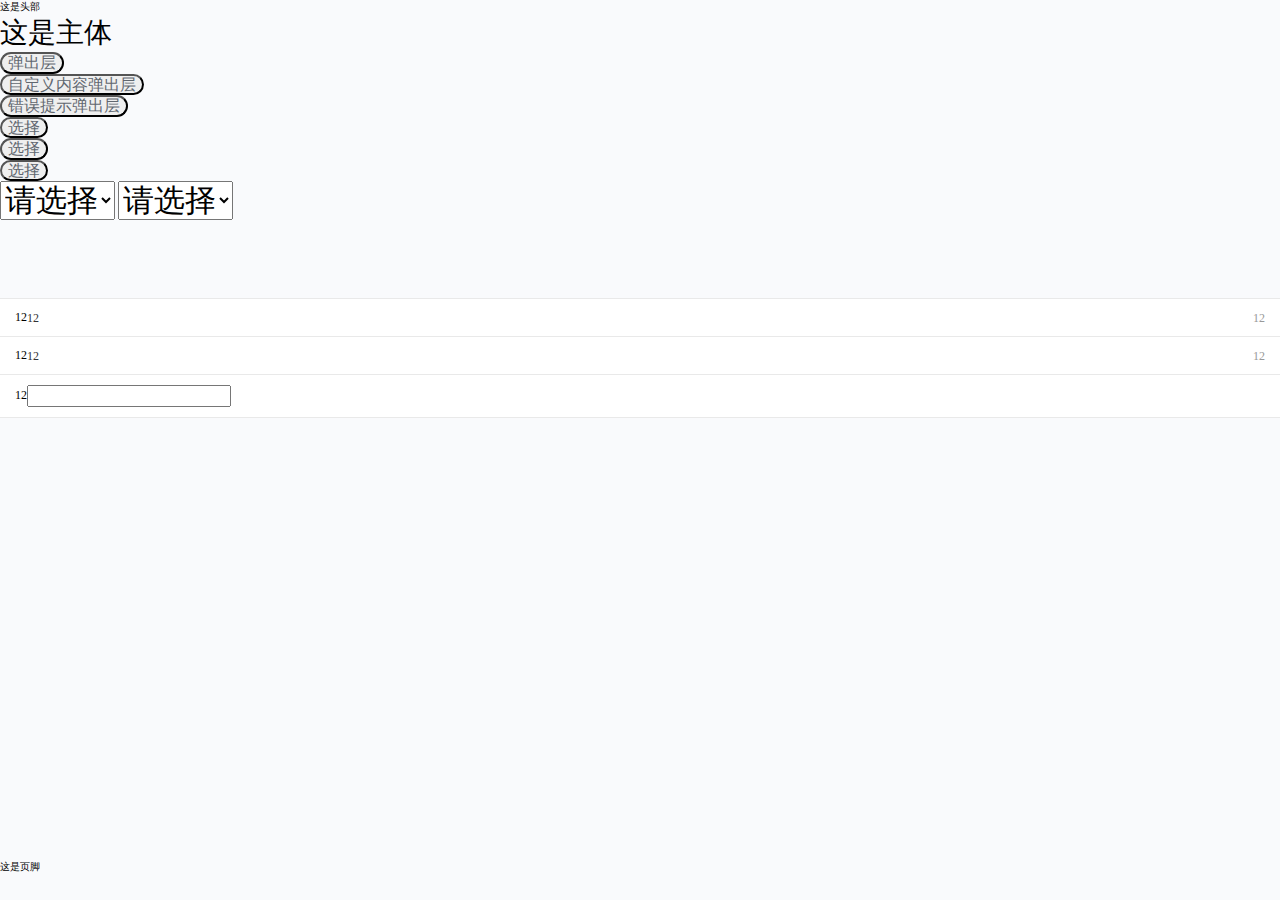
==== index.html @ d531d78f "first commit" ====
<!DOCTYPE html>
<html lang="en">

<head>
    <meta charset="UTF-8">
    <title>Title</title>
    <meta name="viewport" content="width=device-width,minimum-scale=1,maximum-scale=1,wxc-user-scalable=no,initial-scale=1"/>
    <link rel="stylesheet" href="css/style.css">
    <script type="text/javascript" src="js/jquery-1.9.1.js"></script>
    <script type="text/javascript" src="js/sherd.js"></script>
    <script type="text/javascript" src="js/downLoad.js"></script>
    <script type="text/javascript" src="js/selectTouch.js"></script>
    <script type="text/javascript" src="js/alert.js"></script>
    <script type="text/javascript" src="js/dialog.js"></script>
</head>
<body>



<div class="gxs-vh">
    <div class="gxs-header">
        这是头部
    </div>
    <div class="gxs-body scrollable">
        <div class="scrollable-box">
            <h1 class="font">这是主体</h1>
            <button type="button" class="gxs-btn dialog-btn">弹出层</button>
            <br>
            <button type="button" class="gxs-btn dialog-btn2">自定义内容弹出层</button>
            <br>
            <button type="button" class="gxs-btn alert-btn3">错误提示弹出层</button>
            <br>
            <button type="button" class="gxs-btn alert-selectTouch">选择</button>
            <br>
            <button type="button" class="gxs-btn alert-selectTouch1" data-index="modal">选择</button>
            <br>
            <button type="button" class="gxs-btn alert-selectTouch2" data-index="modal2">选择</button>
            <br>
            <select name="" class="gxs-select" data-index="modal">
                <option>请选择</option>
                <option>1</option>
                <option>2</option>
                <option>3</option>
                <option>4</option>
                <option>5</option>
                <option>6</option>
            </select>
            <select name="" class="gxs-select" data-index="modal2">
                <option>请选择</option>
                <option>8</option>
                <option>9</option>
                <option>10</option>
                <option>11</option>
                <option>12</option>
                <option>13</option>
            </select>
        </div>

        <div class="gxs-cells">
            <div class="gxs-cell">
                <div class="gxs-cell-hd">12</div>
                <div class="gxs-cell-bd gxs-cell-default">12</div>
                <div class="gxs-cell-ft">12</div>
            </div>
            <div class="gxs-cell">
                <div class="gxs-cell-hd">12</div>
                <div class="gxs-cell-bd gxs-cell-default">12</div>
                <div class="gxs-cell-ft">12</div>
            </div>
            <div class="gxs-cell">
                <div class="gxs-cell-hd">12</div>
                <div class="gxs-cell-bd gxs-cell-input">
                    <input type="text" class="gxs-input">
                </div>
            </div>
        </div>

    </div>
    <div class="gxs-footer">
        这是页脚
    </div>
</div>


<div class="gxs-dialogs">
    <div class="gxs-dialog">
        <div class="gxs-dialog-hd">
            <h4 class="gxs-dialog-title">弹窗标题</h4>
        </div>
        <div class="gxs-dialog-bd">
            <p>弹窗内容</p>
        </div>
        <div class="gxs-dialog-ft">
            <button class="gxs-dialog-btn default">取消</button>
            <button class="gxs-dialog-btn primary">确定</button>
        </div>
    </div>
    <div class="gxs-dialog-mask"></div>
</div>

<div class="gxs-alerts">
    <div class="gxs-alert">
        <p>错误提示</p>
    </div>
</div>

<div class="gxs-selectTouchs">
    <div class="gxs-selectTouch">
        <div class="gxs-selectTouch-hd">
            <button class="gxs-btn default" type="button">取消</button>
            <button class="gxs-btn primary" type="button">选择</button>
        </div>
        <div class="gxs-selectTouch-bd">
            <div class="gxs-selectTouch-border"></div>
            <div class="gxs-selectTouch-slide">
                <div class="gxs-selectTouch-box">
                    <p><span>北京</span></p>
                </div>
                <div class="gxs-selectTouch-box">
                    <p><span>青岛</span></p>
                </div>
                <div class="gxs-selectTouch-box">
                    <p><span>烟台</span></p>
                </div>
                <div class="gxs-selectTouch-box">
                    <p><span>威海</span></p>
                </div>
                <div class="gxs-selectTouch-box">
                    <p><span>潍坊</span></p>
                </div>
            </div>
        </div>
    </div>
    <div class="gxs-selectTouch-bg"></div>
</div>

<script type="text/javascript">
    $('.dialog-btn').touchClick(function (event) {
        new dialog({
            default: function () {
                console.log("取消按钮1")
            },
            primary: function () {
                console.log("确定按钮1")
            }
        })
    })
    $('.dialog-btn2').touchClick(function (event) {
        new dialog({
            append: true,
            dialogText: '提示信息2',
            dialogTitle: '提示标题2',
            default: function () {
                console.log("取消按钮2")
            },
            primary: function () {
                console.log("确定按钮2")
            }
        })
    })

    $('.alert-btn3').touchClick(function () {
        new alert({
            append: true,
            alertBtn: this,
            alertText: '提示信息2',
            default: function () {
                console.log("触发提示框")
            },
            primary: function () {
                console.log("提示框消失")
            }
        })
    });

    downLoad({});

    $('.alert-selectTouch').touchClick(function () {
        var slider = new selectTouch({
            designateSelect: function (text, val) {
                console.log(text, val)
            }
        });
    });
    $('.alert-selectTouch1').touchClick(function () {
        var slider = new selectTouch({
            append: true,
            alertBtn: this,
            designateSelect: function (text, val) {
                console.log(text, val)
            }
        });
    });
    $('.alert-selectTouch2').touchClick(function () {
        var slider2 = new selectTouch({
            append: true,
            alertBtn: this,
            designateSelect: function (text, val) {
                console.log(text, val)
            }
        });
    });

</script>
</body>

</html>
---- css/style.css ----
@charset "utf-8";
@media (min-width: 376px) and (max-width: 99999px) {
  html,
  body {
    font-size: 80.86%;
  }
}
@media (min-width: 321px) and (max-width: 375px) {
  html,
  body {
    font-size: 73.243%;
  }
}
@media (min-width: 0) and (max-width: 320px) {
  html,
  body {
    font-size: 62.5%;
  }
}
.transform-translate {
  -ms-transform: translate(-50%, -50%);
  -webkit-transform: translate(-50%, -50%);
  -o-transform: translate(-50%, -50%);
  -moz-transform: translate(-50%, -50%);
  transform: translate(-50%, -50%);
}
.display-flex {
  display: flex;
  display: -webkit-flex;
}
html {
  -webkit-text-size-adjust: none;
}
a,
body,
dd,
div,
dl,
dt,
em,
h1,
h2,
h3,
h4,
h5,
h6,
i:before,
input,
label,
li,
ol,
p,
select,
span,
textarea,
ul {
  -webkit-box-sizing: border-box;
  -moz-box-sizing: border-box;
  box-sizing: border-box;
  margin: 0;
  padding: 0;
}
body {
  min-height: 100vh;
  -ms-flex-direction: column;
  -webkit-flex-direction: column;
  flex-direction: column;
  display: flex;
  display: -webkit-flex;
  -webkit-box-sizing: border-box;
  -moz-box-sizing: border-box;
  box-sizing: border-box;
  width: 100%;
}
/*灰色背景*/
.vague-body {
  background: #F8F8F8;
}
/*白色背景*/
.bright-body {
  background: #fff !important;
}
.gxs-vh {
  position: relative;
  -webkit-box-flex: 1;
  -webkit-flex: 1;
  -ms-flex: 1;
  flex: 1;
  padding-bottom: 2rem;
  background: #f9fafc;
  -ms-flex-direction: column;
  -webkit-flex-direction: column;
  flex-direction: column;
  display: flex;
  display: -webkit-flex;
}
em,
i {
  font-style: normal;
}
a img {
  border: 0;
}
.img-responsive img {
  max-width: 100%;
  height: auto;
  display: block;
}
.img-width-max {
  width: 100%;
  height: auto;
  display: block;
}
ol,
ul {
  margin-top: 0;
  margin-bottom: 2rem;
}
ol ol,
ol ul,
ul ol,
ul ul {
  margin-bottom: 0;
}
dl {
  margin-top: 0;
  margin-bottom: 2rem;
}
dd,
dt {
  line-height: 1.5em;
}
dd {
  margin-left: 0;
}
li {
  list-style: none;
}
/*字体 Star*/
a {
  color: #61676F;
  text-decoration: none;
}
a:focus,
a:hover {
  color: #61676F;
  text-decoration: none;
}
b,
strong {
  font-weight: bold;
}
.h1,
.h2,
.h3,
.h4,
.h5,
.h6,
h1,
h2,
h3,
h4,
h5,
h6 {
  font-weight: 400;
}
.h1,
h1 {
  font-size: 2.2rem;
}
.h2,
h2 {
  font-size: 1.8rem;
}
.h3,
h3 {
  font-size: 1.6rem;
}
.h4,
h4 {
  font-size: 1.4rem;
}
.h5,
h5 {
  font-size: 1.2rem;
}
.h6,
h6 {
  font-size: 1.2rem;
}
/*字体 End*/
.fl {
  float: left;
}
.fr {
  float: right;
}
.clear {
  overflow: hidden;
  clear: both;
}
.hide {
  display: none !important;
}
.show {
  display: block !important;
}
.gxs-text-center {
  text-align: center !important;
}
.gxs-text-left {
  text-align: left !important;
}
.gxs-text-right {
  text-align: right;
}
/* form gxs-btn input Star*/
button {
  overflow: visible;
}
button,
select {
  text-transform: none;
}
button[disabled],
html input[disabled] {
  cursor: default;
}
.gxs-btn[disabled] {
  background: #f2f3f4 !important;
  color: #C9CDD1 !important;
  border-color: #f2f3f4 !important;
}
.gxs-btn.hot {
  background: #ebebf3 !important;
  color: #949AA2 !important;
  border-color: #ebebf3 !important;
}
input {
  line-height: normal;
}
button,
input {
  outline: none;
}
option {
  color: #61676F;
}
.gxs-btn-block {
  display: block;
  width: 100%;
}
.gxs-btn {
  position: relative;
  -webkit-box-sizing: border-box;
  -moz-box-sizing: border-box;
  box-sizing: border-box;
  font-size: 1.2rem;
  text-align: center;
  text-decoration: none;
  color: #61676F;
  line-height: 1.2rem;
  -webkit-border-radius: 1.2rem;
  -moz-border-radius: 1.2rem;
  border-radius: 1.2rem;
  overflow: hidden;
}
.gxs-btn.gxs-btn-inline {
  display: inline-block;
}
.gxs-btn.gxs-btn-block {
  display: block;
  width: 100%;
}
.gxs-btn strong {
  color: #fff;
  font-size: 1.2em;
}
/*（默认样式）Default*/
.gxs-btn-default {
  background: #F2F3F4;
  border: 1px solid #F2F3F4;
  color: #61676F;
}
/*（首选项）Primary*/
.gxs-btn-primary {
  color: #373844;
  background: #373844;
}
/*（成功）Success*/
.gxs-btn-success {
  color: #fff;
  background: #00B642;
  border: 1px solid #00B642;
}
.gxs-btn-success:focus {
  color: #fff;
}
.gxs-btn-success[disabled] {
  background: #6AE496;
  border: 1px solid #6AE496;
}
/*（一般信息）Info*/
.gxs-btn-info {
  color: #5D5D66;
  background: #5D5D66;
  border: 1px solid #5D5D66;
}
.gxs-btn-info-style {
  color: #5D5D66;
  background: #fff;
  border: 1px solid #5D5D66;
}
/*（警告）Warning*/
.gxs-btn-warning {
  color: #fff;
  background: #E9001D;
  border: 1px solid #E9001D;
}
/*（危险）Danger*/
.gxs-btn-danger {
  color: #fff;
  background: #e9001d;
  border: 1px solid #e9001d;
}
/*（提示）hint*/
.gxs-btn-hint {
  color: #fff;
  background: #FE7A5C;
  border: 1px solid #FE7A5C;
}
.gxs-btn-hint-style {
  color: #FE7A5C;
  background: #fff;
  border: 1px solid #FE7A5C;
}
.gxs-btn.disabled,
.gxs-btn[disabled],
fieldset[disabled] .gxs-btn {
  cursor: not-allowed;
  pointer-events: none;
  box-shadow: 0 0 0 0 #000;
  -moz-box-shadow: 0 0 0 0 #000;
  -webkit-box-shadow: 0 0 0 0 #000;
}
.placeholderColor {
  color: #ccc;
}
input {
  font-size: 1.2rem;
  color: #ccc;
}
input:-moz-placeholder,
input:-ms-input-placeholder,
input::-moz-placeholder,
input::-webkit-input-placeholder {
  /* Internet Explorer 10+ */
  color: #ccc;
}
.gxs-form-group {
  margin-bottom: 2rem;
  position: relative;
}
.gxs-form-group .gxs-form-control {
  display: block;
  width: 100%;
  height: 1.8rem;
  line-height: 1.5em;
  color: #61676F;
  background-color: #fff;
  padding: 3rem 1.2rem;
  border: 1px solid #ccc;
  -webkit-border-radius: 0.5rem;
  -moz-border-radius: 0.5rem;
  border-radius: 0.5rem;
}
.gxs-form-group textarea.gxs-form-control {
  height: auto;
}
.gxs-form-group .control-label {
  display: inline-block;
}
.gxs-check {
  display: none;
}
.gxs-check + .gxs-icon {
  background-color: inherit;
  border: 1px solid #C1CACA;
  -webkit-border-radius: 50%;
  -moz-border-radius: 50%;
  border-radius: 50%;
  width: 1.5rem;
  height: 1.5rem;
  display: inline-block;
  position: relative;
  overflow: hidden;
}
.gxs-check:checked + .gxs-icon {
  background-color: #61676F;
  border: 1px solid #00B642;
  color: #00B642;
}
.gxs-check:checked + .gxs-icon:after {
  content: '';
  position: absolute;
  top: 0;
  left: 0;
  bottom: 0;
  right: 0;
  text-align: center;
  background: #00B642;
  background-size: 100% 100%;
}
.gxs-select {
  font-size: 2.4rem;
}
label {
  display: inline-block;
  max-width: 100%;
}
textarea {
  overflow: auto;
}
/* form gxs-btn input End*/
/*（默认样式）Default*/
.gxs-text-default {
  color: #61676F !important;
}
/*（首选项）Primary*/
.gxs-text-primary {
  color: #373844 !important;
}
/*（成功）Success*/
.gxs-text-success {
  color: #00B642 !important;
}
/*（一般信息）Info*/
.gxs-text-info {
  color: #5D5D66 !important;
}
/*（提示详情）hintInfo */
.gxs-text-hintInfo {
  color: #1C5699 !important;
}
/*（危险）Danger*/
.gxs-text-danger {
  color: #e9001d;
}
/*（提示）hint*/
.gxs-text-hint {
  color: #FE7A5C !important;
}
/*（提示）hint*/
.gxs-text-title {
  color: #323242 !important;
  font-size: 28px;
}
.gxs-body {
  -webkit-box-flex: 1;
  -webkit-flex: 1;
  -ms-flex: 1;
  flex: 1;
  -webkit-overflow-scrolling: touch;
  overflow: scroll;
}
.gxs-dialogs {
  position: fixed;
  top: 0;
  left: 0;
  right: 0;
  bottom: 0;
  z-index: 99;
  display: none;
}
.gxs-dialogs.dialog-show {
  -webkit-transition: 1s all;
  -moz-transition: 1s all;
  -o-transition: 1s all;
  transition: 1s all;
  opacity: 1;
  z-index: 999;
}
.gxs-dialogs .gxs-dialog {
  display: flex;
  display: -webkit-flex;
  -ms-flex-direction: column;
  -webkit-flex-direction: column;
  flex-direction: column;
  position: absolute;
  top: 50%;
  left: 50%;
  z-index: 10;
  -ms-transform: translate(-50%, -50%);
  -webkit-transform: translate(-50%, -50%);
  -o-transform: translate(-50%, -50%);
  -moz-transform: translate(-50%, -50%);
  transform: translate(-50%, -50%);
  width: 20rem;
  height: auto;
  background: #fff;
}
.gxs-dialogs .gxs-dialog .gxs-dialog-hd {
  padding: 1rem;
  border-bottom: 1px solid #ccc;
}
.gxs-dialogs .gxs-dialog .gxs-dialog-hd .gxs-dialog-title {
  font-size: 1.8rem;
  line-height: 1em;
  color: #ccc;
  text-align: center;
}
.gxs-dialogs .gxs-dialog .gxs-dialog-bd {
  padding: 1rem;
  text-align: center;
}
.gxs-dialogs .gxs-dialog .gxs-dialog-bd p {
  font-size: 1.2rem;
  text-align: center;
}
.gxs-dialogs .gxs-dialog .gxs-dialog-ft {
  border-top: 1px solid #ccc;
  display: flex;
  display: -webkit-flex;
  -ms-flex-direction: row;
  -webkit-flex-direction: row;
  flex-direction: row;
}
.gxs-dialogs .gxs-dialog .gxs-dialog-ft .gxs-dialog-btn {
  border: 0;
  -webkit-box-flex: 1;
  -webkit-flex: 1;
  -ms-flex: 1;
  flex: 1;
  height: 2.5rem;
  font-size: 1.8rem;
}
.gxs-dialogs .gxs-dialog .gxs-dialog-ft .gxs-dialog-btn:nth-child(2) {
  border-left: 1px solid #ccc;
}
.gxs-dialogs .gxs-dialog .gxs-dialog-ft .default {
  background: 1.2rem;
}
.gxs-dialogs .gxs-dialog .gxs-dialog-ft .primary {
  background: 1.2rem;
}
.gxs-dialogs .gxs-dialog-mask {
  position: absolute;
  top: 0;
  left: 0;
  right: 0;
  bottom: 0;
  background: #000;
  opacity: 0.5;
  z-index: 9;
}
.gxs-alerts {
  display: none;
  position: fixed;
  bottom: 8rem;
  left: 0;
  right: 0;
  text-align: center;
  z-index: 99;
  -webkit-transition: 1s all;
  -moz-transition: 1s all;
  -o-transition: 1s all;
  transition: 1s all;
}
.gxs-alerts.gxs-alert-show {
  opacity: 1;
  z-index: 999;
}
.gxs-alerts .gxs-alert {
  display: inline-block;
  width: auto;
  height: auto;
  background: #fff;
  border: 1px solid #ccc;
  padding: 1rem;
  color: #000;
  text-align: center;
  -webkit-border-radius: 5px;
  -moz-border-radius: 5px;
  border-radius: 5px;
}
.scrollable {
  -webkit-overflow-scrolling: touch;
  overflow-y: scroll;
}
.scrollable .scrollable-box {
  overflow: visible !important;
  padding-bottom: 5rem;
  position: relative;
}
.scrollable .scrollable-box:after {
  bottom: 5rem;
}
.scrollable .scrollable-loading {
  opacity: 0;
  padding: 2rem 0 0;
  position: absolute;
  top: -5rem;
  bottom: auto;
  text-align: center;
  left: 0;
  right: 0;
  z-index: 99;
  display: flex;
  display: -webkit-flex;
  -webkit-justify-content: center;
  justify-content: center;
  -webkit-align-items: center;
  align-items: center;
}
.scrollable .scrollable-loading.loading {
  bottom: .5rem;
  top: auto;
  padding: 0 0 2rem;
}
.scrollable .scrollable-loading .loader {
  -ms-transform: scale(0.3);
  -webkit-transform: scale(0.3);
  -o-transform: scale(0.3);
  -moz-transform: scale(0.3);
  transform: scale(0.3);
  width: 2rem;
  height: 2rem;
  margin-right: 2rem;
}
.scrollable .scrollable-loading .loader-info {
  font-size: 2.8rem;
  color: #61676F;
}
.scrollable .line-spin-fade-loader {
  -ms-transform: translate(50%, 50%);
  -webkit-transform: translate(50%, 50%);
  -o-transform: translate(50%, 50%);
  -moz-transform: translate(50%, 50%);
  transform: translate(50%, 50%);
  position: relative;
}
.scrollable .line-spin-fade-loader > div:nth-child(1) {
  top: 2rem;
  left: 0;
  -webkit-animation: line-spin-fade-loader 1.2s 0.12s infinite ease-in-out;
  animation: line-spin-fade-loader 1.2s 0.12s infinite ease-in-out;
}
.scrollable .line-spin-fade-loader > div:nth-child(2) {
  top: 1.363636rem;
  left: 1.363636rem;
  -webkit-transform: rotate(-45deg);
  -ms-transform: rotate(-45deg);
  transform: rotate(-45deg);
  -webkit-animation: line-spin-fade-loader 1.2s 0.24s infinite ease-in-out;
  animation: line-spin-fade-loader 1.2s 0.24s infinite ease-in-out;
}
.scrollable .line-spin-fade-loader > div:nth-child(3) {
  top: 0;
  left: 2rem;
  -webkit-transform: rotate(90deg);
  -ms-transform: rotate(90deg);
  transform: rotate(90deg);
  -webkit-animation: line-spin-fade-loader 1.2s 0.36s infinite ease-in-out;
  animation: line-spin-fade-loader 1.2s 0.36s infinite ease-in-out;
}
.scrollable .line-spin-fade-loader > div:nth-child(4) {
  top: -1.363636rem;
  left: 1.363636rem;
  -webkit-transform: rotate(45deg);
  -ms-transform: rotate(45deg);
  transform: rotate(45deg);
  -webkit-animation: line-spin-fade-loader 1.2s 0.48s infinite ease-in-out;
  animation: line-spin-fade-loader 1.2s 0.48s infinite ease-in-out;
}
.scrollable .line-spin-fade-loader > div:nth-child(5) {
  top: -2rem;
  left: 0;
  -webkit-animation: line-spin-fade-loader 1.2s 0.6s infinite ease-in-out;
  animation: line-spin-fade-loader 1.2s 0.6s infinite ease-in-out;
}
.scrollable .line-spin-fade-loader > div:nth-child(6) {
  top: -1.363636rem;
  left: -1.363636rem;
  -webkit-transform: rotate(-45deg);
  -ms-transform: rotate(-45deg);
  transform: rotate(-45deg);
  -webkit-animation: line-spin-fade-loader 1.2s 0.72s infinite ease-in-out;
  animation: line-spin-fade-loader 1.2s 0.72s infinite ease-in-out;
}
.scrollable .line-spin-fade-loader > div:nth-child(7) {
  top: 0;
  left: -2rem;
  -webkit-transform: rotate(90deg);
  -ms-transform: rotate(90deg);
  transform: rotate(90deg);
  -webkit-animation: line-spin-fade-loader 1.2s 0.84s infinite ease-in-out;
  animation: line-spin-fade-loader 1.2s 0.84s infinite ease-in-out;
}
.scrollable .line-spin-fade-loader > div:nth-child(8) {
  top: 1.363636rem;
  left: -1.363636rem;
  -webkit-transform: rotate(45deg);
  -ms-transform: rotate(45deg);
  transform: rotate(45deg);
  -webkit-animation: line-spin-fade-loader 1.2s 0.96s infinite ease-in-out;
  animation: line-spin-fade-loader 1.2s 0.96s infinite ease-in-out;
}
.scrollable .line-spin-fade-loader > div {
  background-color: #25262C;
  border-radius: .2rem;
  margin: .2rem;
  -webkit-animation-fill-mode: both;
  animation-fill-mode: both;
  position: absolute;
  width: .5rem;
  height: 1.5rem;
}
.gxs-selectTouchs {
  display: none;
  position: fixed;
  text-align: center;
  overflow: hidden;
  bottom: 0;
  top: 0;
  left: 0;
  right: 0;
  margin: 0;
  width: 100%;
  -webkit-transform: translate(0%, 0%);
  transform: translate(0%, 0%);
  -webkit-border-radius: 0;
  -moz-border-radius: 0;
  border-radius: 0;
}
.gxs-selectTouchs .gxs-selectTouch-bg {
  position: absolute;
  top: 0;
  left: 0;
  right: 0;
  bottom: 0;
  background: #000;
  opacity: .5;
  z-index: 1;
}
.gxs-selectTouchs .gxs-selectTouch {
  position: absolute;
  left: 0;
  right: 0;
  bottom: 0;
  z-index: 2;
  background: #fff;
}
.gxs-selectTouchs .gxs-selectTouch-hd {
  width: 100%;
  position: relative;
  display: flex;
  display: -webkit-flex;
  -webkit-justify-content: space-between;
  justify-content: space-between;
  -webkit-align-items: center;
  align-items: center;
  padding: 0 1.5rem;
  height: 4.4rem;
}
.gxs-selectTouchs .gxs-selectTouch-hd .gxs-selectTouch-hd-title {
  font-size: 1.6rem;
  color: #323242;
  font-weight: normal;
}
.gxs-selectTouchs .gxs-selectTouch-hd .primary {
  text-align: right;
  background: none;
  color: #61676F;
}
.gxs-selectTouchs .gxs-selectTouch-hd .gxs-btn {
  padding: 0;
  text-align: left;
  line-height: 1.5em;
}
.gxs-selectTouchs .gxs-selectTouch-bd {
  position: relative;
  padding: 0 1.5rem;
  font-size: 1.2rem;
  color: #5D5D66;
  word-wrap: break-word;
  word-break: break-all;
  text-align: center;
  height: 25rem;
  overflow: hidden;
}
.gxs-selectTouchs .gxs-selectTouch-slide {
  padding-top: 9.8rem;
  position: absolute;
  left: 0;
  right: 0;
}
.gxs-selectTouchs .gxs-selectTouch-box {
  height: 49px;
  line-height: 49px;
}
.gxs-selectTouchs .gxs-selectTouch-box.cur1 p {
  color: #d8d8e1;
  font-size: 1.2rem;
}
.gxs-selectTouchs .gxs-selectTouch-box.cur2 p {
  color: #8f8f98;
  font-size: 1.3rem;
}
.gxs-selectTouchs .gxs-selectTouch-box.cur3 p {
  color: #25262C;
  font-size: 1.4rem;
}
.gxs-selectTouchs .gxs-selectTouch-border {
  height: 50px;
  position: absolute;
  top: 98px;
  width: 100%;
}
.gxs-selectTouchs .gxs-selectTouch-border:before {
  content: " ";
  position: absolute;
  left: 0;
  top: 0;
  width: 100%;
  height: .1rem;
  border-top: 1px solid #979797;
  color: #D8D8E1;
  -webkit-transform-origin: 0 100%;
  transform-origin: 0 100%;
  -webkit-transform: scaleY(0.5);
  transform: scaleY(0.5);
}
.gxs-selectTouchs .gxs-selectTouch-border:after {
  content: " ";
  position: absolute;
  left: 0;
  bottom: 0;
  width: 100%;
  height: .1rem;
  border-bottom: .1rem solid #979797;
  color: #D8D8E1;
  -webkit-transform-origin: 0 100%;
  transform-origin: 0 100%;
  -webkit-transform: scaleY(0.5);
  transform: scaleY(0.5);
}
.gxs-selectTouchs .gxs-selectTouch-hd {
  width: 100%;
  display: flex;
  display: -webkit-flex;
  -webkit-justify-content: space-between;
  justify-content: space-between;
  -webkit-align-items: center;
  align-items: center;
  padding: 0 1.5rem;
}
.gxs-selectTouchs .gxs-selectTouch-hd .gxs-btn {
  font-size: 1.2rem;
  width: auto;
  height: 3.2rem;
  text-align: center;
  vertical-align: middle;
  touch-action: manipulation;
  border: 0;
  border-radius: 1rem;
  padding: 0 1.5rem;
}
.gxs-selectTouchs .gxs-selectTouch-hd .primary {
  color: #fff;
  background: #00B642;
}
.gxs-selectTouchs .gxs-selectTouch-hd .default {
  background: none;
}
.gxs-cells-title {
  padding: 12px 12px 0;
  font-size: 12px;
  color: #999999;
  line-height: 1em;
  text-align: left;
  margin-top: 10px;
  margin-bottom: 8px;
}
.gxs-cells-title + .gxs-cells {
  margin-top: 0;
}
.gxs-cells-init {
  padding: .5rem 1.5rem;
  font-size: 1.2rem;
  color: #999999;
  line-height: 1.2rem;
}
.gxs-cells {
  margin-top: 1rem;
  margin-bottom: 0;
  border-top: 1px solid #e9e9e9;
  border-bottom: 1px solid #e9e9e9;
}
.gxs-cells a {
  color: inherit;
}
.gxs-cells.gxs-cells-switch .gxs-cell {
  padding-top: 4px;
  padding-bottom: 4px;
}
.gxs-cells.gxs-cells-switch .gxs-cell .gxs-cell-ft {
  font-size: 0;
}
.gxs-cells.gxs-cells-arrow .gxs-cell .gxs-cell-ft {
  position: relative;
  padding-right: 15px;
}
.gxs-cells.gxs-cells-arrow .gxs-cell .gxs-cell-ft:after {
  content: " ";
  display: inline-block;
  height: 6px;
  width: 6px;
  border-width: 2px 2px 0 0;
  border-color: #C8C8CD;
  border-style: solid;
  -webkit-transform: matrix(0.71, 0.71, -0.71, 0.71, 0, 0);
  transform: matrix(0.71, 0.71, -0.71, 0.71, 0, 0);
  position: relative;
  top: -2px;
  position: absolute;
  top: 50%;
  margin-top: -4px;
  right: 2px;
}
.gxs-cells.gxs-cells-input.gxs-cells-icon .gxs-cell .gxs-cell-hd {
  width: 20px;
  color: #333333;
}
.gxs-cells.gxs-cells-input.gxs-cells-icon .gxs-cell .gxs-cell-hd .gxs-icon {
  display: block;
  width: 20px;
  height: 20px;
}
.gxs-cells.gxs-cells-input .gxs-cell .gxs-cell-hd {
  width: 4em;
  color: #333333;
}
.gxs-cells.gxs-cells-input .gxs-cell-default {
  position: relative;
  display: flex;
  display: -webkit-flex;
  align-items: center;
}
.gxs-cells.gxs-cells-input .gxs-input {
  border: 0;
  background: none;
  -webkit-box-flex: 1;
  -webkit-flex: 1;
  -ms-flex: 1;
  flex: 1;
  text-align: left;
  color: #333333;
}
.gxs-cells.gxs-cells-input .gxs-icon-close {
  margin-left: 1rem;
  display: none;
  width: 1.6rem;
  height: 1.6rem;
  background: url(../images/icon-close.png) no-repeat center center;
  background-size: 100% 100%;
}
.gxs-cells.gxs-cells-icon .gxs-cell .gxs-cell-hd {
  width: 20px;
  height: 20px;
}
.gxs-cells.gxs-cells-icon .gxs-cell .gxs-cell-bd {
  padding-left: 1.2rem;
}
.gxs-cells.gxs-cells-icon .gxs-cell:after {
  left: 15px;
}
.gxs-cell {
  cursor: pointer;
  position: relative;
  background: #fff;
  height: auto;
  padding: 10px 15px;
  -webkit-align-items: center;
  align-items: center;
  display: flex;
  display: -webkit-flex;
}
.gxs-cell:active {
  background-color: #ECECEC;
}
.gxs-cell.gxs-cell-arrow .gxs-cell-ft {
  position: relative;
  padding-right: 1.5rem;
}
.gxs-cell.gxs-cell-arrow .gxs-cell-ft:after {
  content: " ";
  display: inline-block;
  height: 6px;
  width: 6px;
  border-width: 2px 2px 0 0;
  border-color: #C8C8CD;
  border-style: solid;
  -webkit-transform: matrix(0.71, 0.71, -0.71, 0.71, 0, 0);
  transform: matrix(0.71, 0.71, -0.71, 0.71, 0, 0);
  position: relative;
  top: -2px;
  position: absolute;
  top: 50%;
  margin-top: -4px;
  right: 2px;
}
.gxs-cell:last-child:after {
  border-bottom: 0;
}
.gxs-cell:after {
  content: '';
  border-bottom: 1px solid #e9e9e9;
  position: absolute;
  bottom: 0;
  left: 0;
  right: 0;
  height: 1px;
}
.gxs-cell .gxs-cell-hd {
  padding: 0;
  font-size: 12px;
  color: none;
  text-align: left;
}
.gxs-cell .gxs-cell-hd .gxs-icon img {
  width: 100%;
}
.gxs-cell .gxs-cell-bd {
  padding: 0;
  font-size: 12px;
  color: #333333;
  line-height: 1.5em;
  text-align: left;
}
.gxs-cell .gxs-cell-ft {
  text-align: left;
  padding: 0;
  font-size: 12px;
  color: #999999;
  line-height: 1.5em;
}
.gxs-cell .gxs-cell-ft .gxs-icon {
  width: 20px;
  height: 20px;
}
.gxs-cell .gxs-cell-ft .gxs-icon img {
  width: 100%;
}
.gxs-cell.gxs-cell-yzm {
  padding: 0 0 0 15px;
}
.gxs-cell.gxs-cell-yzm .gxs-icon-close {
  margin-right: 1.5rem;
}
.gxs-cell.gxs-cell-yzm .gxs-cell-yzmBtn {
  font-size: 0;
  border: 0;
  background: none;
  text-align: center;
  padding-left: 0;
  padding-right: 0;
}
.gxs-cell.gxs-cell-yzm .gxs-cell-yzmBtn img {
  height: 40px;
}
.gxs-cell-max:after {
  left: 4.2rem !important;
}
.gxs-cell-star {
  align-items: flex-start !important;
}
.gxs-cell-star .gxs-icon {
  margin-top: .3rem !important;
}
.gxs-cell-default {
  -webkit-box-flex: 1;
  -webkit-flex: 1;
  -ms-flex: 1;
  flex: 1;
}
.gxs-cells-btn {
  margin-top: 1.5rem;
  padding: 0 1.5rem;
}
.gxs-switch {
  appearance: none;
  -webkit-appearance: none;
  -webkit-tap-highlight-color: rgba(0, 0, 0, 0);
  position: relative;
  width: 52px;
  height: 32px;
  border: 1px solid #DFDFDF;
  outline: 0;
  border-radius: 16px;
  box-sizing: border-box;
  background-color: #DFDFDF;
  transition: background-color 0.1s, border 0.1s;
}
.gxs-switch:before {
  content: " ";
  position: absolute;
  top: 0;
  left: 0;
  width: 50px;
  height: 30px;
  border-radius: 15px;
  background-color: #FDFDFD;
  transition: transform 0.35s cubic-bezier(0.45, 1, 0.4, 1);
}
.gxs-switch:after {
  content: " ";
  position: absolute;
  top: 0;
  left: 0;
  width: 30px;
  height: 30px;
  border-radius: 15px;
  background-color: #FFFFFF;
  box-shadow: 0 1px 3px rgba(0, 0, 0, 0.4);
  transition: transform 0.35s cubic-bezier(0.4, 0.4, 0.25, 1.35);
}
.gxs-switch:checked {
  border-color: #04BE02;
  background-color: #04BE02;
}
.gxs-switch:checked:before {
  transform: scale(0);
}
.gxs-switch:checked:after {
  transform: translateX(20px);
}
.gxs-agreement {
  padding: 4rem 3rem 3rem;
  font-size: 2.4rem;
  color: #999999;
}
.gxs-agreement .gxs-agreement-content {
  display: flex;
  display: -webkit-flex;
  -webkit-justify-content: center;
  justify-content: center;
  -webkit-align-items: center;
  align-items: center;
}
.gxs-agreement .gxs-check-warp {
  margin-right: 2rem;
}
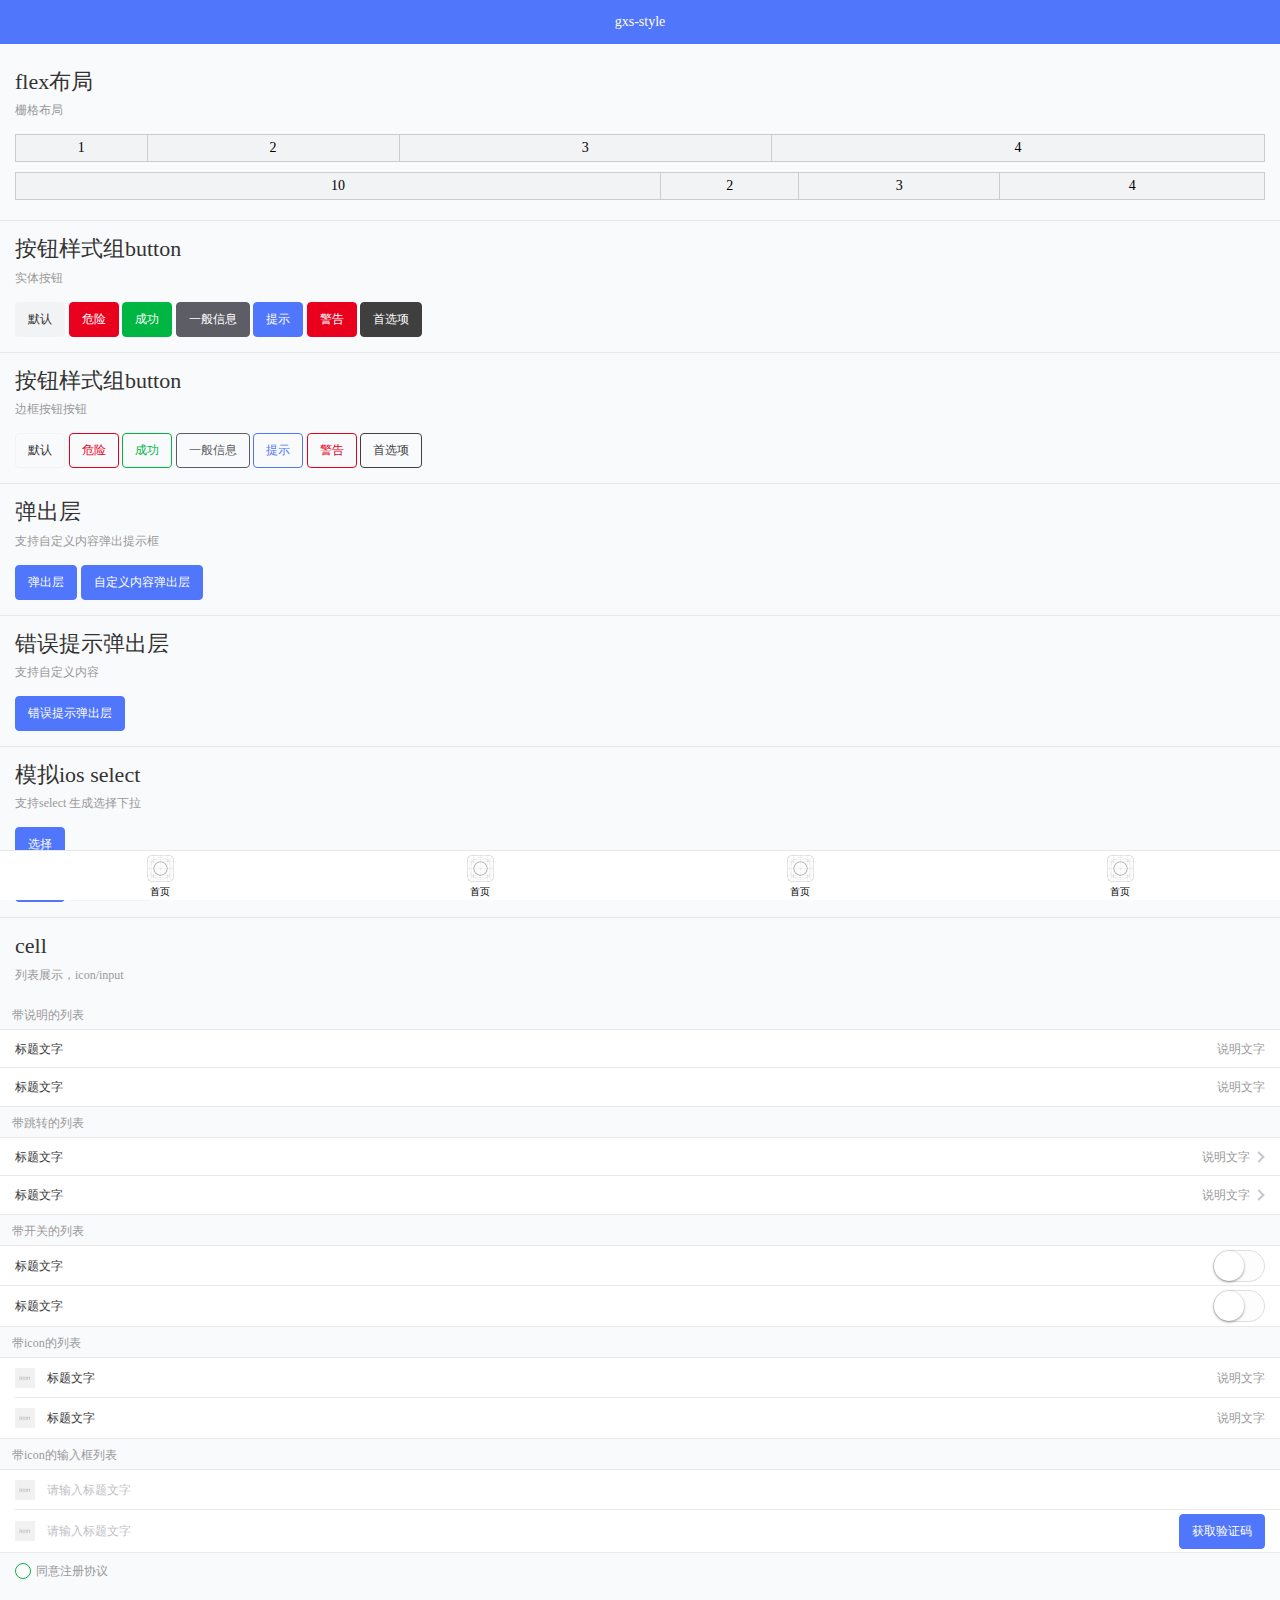
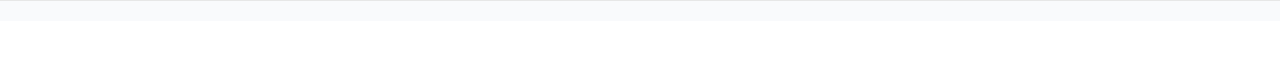
==== commit b091f9a4: "增加详情页" ====
--- a/index.html
+++ b/index.html
@@ -4,7 +4,8 @@
 <head>
     <meta charset="UTF-8">
     <title>Title</title>
-    <meta name="viewport" content="width=device-width,minimum-scale=1,maximum-scale=1,wxc-user-scalable=no,initial-scale=1"/>
+    <meta name="viewport"
+          content="width=device-width,minimum-scale=1,maximum-scale=1,wxc-user-scalable=no,initial-scale=1"/>
     <link rel="stylesheet" href="css/style.css">
     <script type="text/javascript" src="js/jquery-1.9.1.js"></script>
     <script type="text/javascript" src="js/sherd.js"></script>
@@ -16,68 +17,215 @@
 <body>
 
 
-
 <div class="gxs-vh">
-    <div class="gxs-header">
-        这是头部
-    </div>
-    <div class="gxs-body scrollable">
-        <div class="scrollable-box">
-            <h1 class="font">这是主体</h1>
-            <button type="button" class="gxs-btn dialog-btn">弹出层</button>
-            <br>
-            <button type="button" class="gxs-btn dialog-btn2">自定义内容弹出层</button>
-            <br>
-            <button type="button" class="gxs-btn alert-btn3">错误提示弹出层</button>
-            <br>
-            <button type="button" class="gxs-btn alert-selectTouch">选择</button>
-            <br>
-            <button type="button" class="gxs-btn alert-selectTouch1" data-index="modal">选择</button>
-            <br>
-            <button type="button" class="gxs-btn alert-selectTouch2" data-index="modal2">选择</button>
-            <br>
-            <select name="" class="gxs-select" data-index="modal">
-                <option>请选择</option>
-                <option>1</option>
-                <option>2</option>
-                <option>3</option>
-                <option>4</option>
-                <option>5</option>
-                <option>6</option>
-            </select>
-            <select name="" class="gxs-select" data-index="modal2">
-                <option>请选择</option>
-                <option>8</option>
-                <option>9</option>
-                <option>10</option>
-                <option>11</option>
-                <option>12</option>
-                <option>13</option>
-            </select>
-        </div>
-
-        <div class="gxs-cells">
-            <div class="gxs-cell">
-                <div class="gxs-cell-hd">12</div>
-                <div class="gxs-cell-bd gxs-cell-default">12</div>
-                <div class="gxs-cell-ft">12</div>
-            </div>
-            <div class="gxs-cell">
-                <div class="gxs-cell-hd">12</div>
-                <div class="gxs-cell-bd gxs-cell-default">12</div>
-                <div class="gxs-cell-ft">12</div>
-            </div>
-            <div class="gxs-cell">
-                <div class="gxs-cell-hd">12</div>
-                <div class="gxs-cell-bd gxs-cell-input">
-                    <input type="text" class="gxs-input">
-                </div>
-            </div>
-        </div>
-
-    </div>
-    <div class="gxs-footer">
-        这是页脚
+    <div class="header">
+        <div class="header-icon"></div>
+        <div class="header-title">gxs-style</div>
+        <div class="header-icon"></div>
+    </div>
+    <div class="content">
+        <div class="article">
+            <div class="article-title">
+                <h3>flex布局</h3>
+                <p>栅格布局</p>
+            </div>
+            <div class="article-content">
+                <div class="flex flex-show">
+                    <div class="flex-1">1</div>
+                    <div class="flex-2">2</div>
+                    <div class="flex-3">3</div>
+                    <div class="flex-4">4</div>
+                </div>
+                <div class="flex flex-show">
+                    <div class="flex-10">10</div>
+                    <div class="flex-2">2</div>
+                    <div class="flex-3">3</div>
+                    <div class="flex-4">4</div>
+                </div>
+            </div>
+        </div>
+        <div class="article">
+            <div class="article-title">
+                <h3>按钮样式组button</h3>
+                <p>实体按钮</p>
+            </div>
+            <div class="article-content">
+                <button type="button" class="gxs-btn gxs-btn-default">默认</button>
+                <button type="button" class="gxs-btn gxs-btn-danger">危险</button>
+                <button type="button" class="gxs-btn gxs-btn-success">成功</button>
+                <button type="button" class="gxs-btn gxs-btn-info">一般信息</button>
+                <button type="button" class="gxs-btn gxs-btn-hint">提示</button>
+                <button type="button" class="gxs-btn gxs-btn-warning">警告</button>
+                <button type="button" class="gxs-btn gxs-btn-primary">首选项</button>
+            </div>
+        </div>
+        <div class="article">
+            <div class="article-title">
+                <h3>按钮样式组button</h3>
+                <p>边框按钮按钮</p>
+            </div>
+            <div class="article-content">
+                <button type="button" class="gxs-btn gxs-btn-default-style">默认</button>
+                <button type="button" class="gxs-btn gxs-btn-danger-style">危险</button>
+                <button type="button" class="gxs-btn gxs-btn-success-style">成功</button>
+                <button type="button" class="gxs-btn gxs-btn-info-style">一般信息</button>
+                <button type="button" class="gxs-btn gxs-btn-hint-style">提示</button>
+                <button type="button" class="gxs-btn gxs-btn-warning-style">警告</button>
+                <button type="button" class="gxs-btn gxs-btn-primary-style">首选项</button>
+            </div>
+        </div>
+        <div class="article">
+            <div class="article-title">
+                <h3>弹出层</h3>
+                <p>支持自定义内容弹出提示框</p>
+            </div>
+            <div class="article-content">
+                <button type="button" class="gxs-btn gxs-btn-hint dialog-btn">弹出层</button>
+                <button type="button" class="gxs-btn gxs-btn-hint dialog-btn2">自定义内容弹出层</button>
+            </div>
+        </div>
+        <div class="article">
+            <div class="article-title">
+                <h3>错误提示弹出层</h3>
+                <p>支持自定义内容</p>
+            </div>
+            <div class="article-content">
+                <button type="button" class="gxs-btn gxs-btn-hint alert-btn3">错误提示弹出层</button>
+            </div>
+        </div>
+
+        <div class="article">
+            <div class="article-title">
+                <h3>模拟ios select</h3>
+                <p>支持select 生成选择下拉</p>
+            </div>
+            <div class="article-content">
+                <button type="button" class="gxs-btn gxs-btn-hint alert-selectTouch">选择</button>
+                <br>
+                <button type="button" class="gxs-btn gxs-btn-hint alert-selectTouch1" data-index="modal">选择</button>
+                <select name="" class="gxs-btn gxs-btn-default gxs-select" data-index="modal">
+                    <option>请选择</option>
+                    <option>1</option>
+                    <option>2</option>
+                    <option>3</option>
+                    <option>4</option>
+                    <option>5</option>
+                    <option>6</option>
+                </select>
+            </div>
+        </div>
+
+        <div class="article">
+            <div class="article-title">
+                <h3>cell</h3>
+                <p>列表展示，icon/input</p>
+            </div>
+            <div class="article-content">
+                <div class="gxs-cells-title">
+                    带说明的列表
+                </div>
+                <div class="gxs-cells">
+                    <div class="gxs-cell">
+                        <div class="gxs-cell-bd gxs-cell-default">标题文字</div>
+                        <div class="gxs-cell-ft">说明文字</div>
+                    </div>
+                    <div class="gxs-cell">
+                        <div class="gxs-cell-bd gxs-cell-default">标题文字</div>
+                        <div class="gxs-cell-ft">说明文字</div>
+                    </div>
+                </div>
+                <div class="gxs-cells-title">
+                    带跳转的列表
+                </div>
+                <div class="gxs-cells gxs-cells-arrow">
+                    <a href="#" class="gxs-cell">
+                        <div class="gxs-cell-bd gxs-cell-default">标题文字</div>
+                        <div class="gxs-cell-ft">说明文字</div>
+                    </a>
+                    <a href="#" class="gxs-cell">
+                        <div class="gxs-cell-bd gxs-cell-default">标题文字</div>
+                        <div class="gxs-cell-ft">说明文字</div>
+                    </a>
+                </div>
+                <div class="gxs-cells-title">
+                    带开关的列表
+                </div>
+                <div class="gxs-cells gxs-cells-switch">
+                    <div class="gxs-cell">
+                        <div class="gxs-cell-bd gxs-cell-default">标题文字</div>
+                        <div class="gxs-cell-ft">
+                            <input type="checkbox" class="gxs-switch">
+                        </div>
+                    </div>
+                    <div class="gxs-cell">
+                        <div class="gxs-cell-bd gxs-cell-default">标题文字</div>
+                        <div class="gxs-cell-ft">
+                            <input type="checkbox" class="gxs-switch">
+                        </div>
+                    </div>
+                </div>
+                <div class="gxs-cells-title">
+                    带icon的列表
+                </div>
+                <div class="gxs-cells gxs-cells-icon">
+                    <div class="gxs-cell">
+                        <div class="gxs-cell-hd">
+                            <i class="gxs-icon">
+                                <img src="images/icon.png" alt="">
+                            </i>
+                        </div>
+                        <div class="gxs-cell-bd gxs-cell-default">标题文字</div>
+                        <div class="gxs-cell-ft">说明文字</div>
+                    </div>
+                    <div class="gxs-cell">
+                        <div class="gxs-cell-hd">
+                            <i class="gxs-icon">
+                                <img src="images/icon.png" alt="">
+                            </i>
+                        </div>
+                        <div class="gxs-cell-bd gxs-cell-default">标题文字</div>
+                        <div class="gxs-cell-ft">说明文字</div>
+                    </div>
+                </div>
+                <div class="gxs-cells-title">
+                    带icon的输入框列表
+                </div>
+                <div class="gxs-cells gxs-cells-icon gxs-cells-input">
+                    <div class="gxs-cell">
+                        <div class="gxs-cell-hd">
+                            <i class="gxs-icon">
+                                <img src="images/icon.png" alt="">
+                            </i>
+                        </div>
+                        <div class="gxs-cell-bd gxs-cell-default">
+                            <input type="text" class="gxs-input" placeholder="请输入标题文字">
+                        </div>
+                    </div>
+                    <div class="gxs-cell gxs-cell-yzm">
+                        <div class="gxs-cell-hd">
+                            <i class="gxs-icon">
+                                <img src="images/icon.png" alt="">
+                            </i>
+                        </div>
+                        <div class="gxs-cell-bd gxs-cell-default">
+                            <input type="text" class="gxs-input" placeholder="请输入标题文字">
+                        </div>
+                        <div class="gxs-cell-ft gxs-cell-yzmBtn">
+                            <button type="button" class="gxs-btn gxs-btn-hint">获取验证码</button>
+                        </div>
+                    </div>
+                </div>
+                <div class="gxs-agreement">
+                    <label class="gxs-agreement-content" for="agreement">
+                        <div class="gxs-check-warp">
+                            <input type="checkbox" id="agreement" class="gxs-check">
+                            <i class="gxs-icon"></i>
+                        </div>
+                        同意注册协议
+                    </label>
+                </div>
+            </div>
+        </div>
     </div>
 </div>
 
@@ -133,7 +281,36 @@
     </div>
     <div class="gxs-selectTouch-bg"></div>
 </div>
-
+<div class="home-nav">
+    <div class="fixed">
+        <div class="flex">
+            <div class="flex-1">
+                <div class="gxs-icon">
+                    <img src="images/icon_tabbar.png" alt="">
+                </div>
+                <p>首页</p>
+            </div>
+            <div class="flex-1">
+                <div class="gxs-icon">
+                    <img src="images/icon_tabbar.png" alt="">
+                </div>
+                <p>首页</p>
+            </div>
+            <div class="flex-1">
+                <div class="gxs-icon">
+                    <img src="images/icon_tabbar.png" alt="">
+                </div>
+                <p>首页</p>
+            </div>
+            <div class="flex-1">
+                <div class="gxs-icon">
+                    <img src="images/icon_tabbar.png" alt="">
+                </div>
+                <p>首页</p>
+            </div>
+        </div>
+    </div>
+</div>
 <script type="text/javascript">
     $('.dialog-btn').touchClick(function (event) {
         new dialog({
--- a/css/style.css
+++ b/css/style.css
@@ -1,21 +1,135 @@
 @charset "utf-8";
-@media (min-width: 376px) and (max-width: 99999px) {
-  html,
-  body {
-    font-size: 80.86%;
-  }
-}
-@media (min-width: 321px) and (max-width: 375px) {
-  html,
-  body {
-    font-size: 73.243%;
-  }
-}
-@media (min-width: 0) and (max-width: 320px) {
+@media (min-width: 321px) and (max-width: 99999px) {
   html,
   body {
     font-size: 62.5%;
   }
+}
+@media (min-width: 0) and (max-width: 320px) {
+  html,
+  body {
+    font-size: 54.5%;
+  }
+}
+.text-align-center {
+  text-align: center;
+}
+.text-align-left {
+  text-align: left;
+}
+.text-align-right {
+  text-align: right;
+}
+.flex-direction-column {
+  flex-direction: column;
+}
+.flex-direction-row {
+  flex-direction: row;
+}
+.flex-direction-column-reverse {
+  flex-direction: column-reverse;
+}
+.flex-direction-inherit {
+  flex-direction: inherit;
+}
+.flex-direction-row-reverse {
+  flex-direction: row-reverse;
+}
+.flex-wrap-nowrap {
+  flex-wrap: nowrap;
+}
+.flex-wrap-inherit {
+  flex-wrap: inherit;
+}
+.flex-wrap-wrap {
+  flex-wrap: wrap;
+}
+.flex-wrap-wrap-reverse {
+  flex-wrap: wrap-reverse;
+}
+.align-content-inherit {
+  align-content: inherit;
+}
+.align-content-flex-end {
+  align-content: flex-end;
+}
+.align-content-flex-start {
+  align-content: flex-start;
+}
+.align-content-center {
+  align-content: center;
+}
+.align-content-space-around {
+  align-content: space-around;
+}
+.align-content-space-around {
+  align-content: space-around;
+}
+.align-content-stretch {
+  align-content: stretch;
+}
+.flex-basis-auto {
+  flex-basis: auto;
+}
+.flex-basis-inherit {
+  flex-basis: inherit;
+}
+.align-self-inherit {
+  align-self: inherit;
+}
+.align-self-auto {
+  align-self: auto;
+}
+.align-self-center {
+  align-self: center;
+}
+.align-self-baseline {
+  align-self: baseline;
+}
+.align-self-flex-end {
+  align-self: flex-end;
+}
+.align-self-flex-start {
+  align-self: flex-start;
+}
+.align-self-stretch {
+  align-self: stretch;
+}
+.align-items-flex-start {
+  align-items: flex-start;
+}
+.align-items-flex-end {
+  align-items: flex-end;
+}
+.align-items-baseline {
+  align-items: baseline;
+}
+.align-items-center {
+  align-items: center;
+}
+.align-items-inherit {
+  align-items: inherit;
+}
+.align-items-stretch {
+  align-items: stretch;
+}
+.justify-content-inherit {
+  justify-content: inherit;
+}
+.justify-content-center {
+  justify-content: center;
+}
+.justify-content-flex-start {
+  justify-content: flex-start;
+}
+.justify-content-flex-end {
+  justify-content: flex-end;
+}
+.justify-content-space-around {
+  justify-content: space-around;
+}
+.justify-content-space-between {
+  justify-content: space-between;
 }
 .transform-translate {
   -ms-transform: translate(-50%, -50%);
@@ -62,8 +176,6 @@
 }
 body {
   min-height: 100vh;
-  -ms-flex-direction: column;
-  -webkit-flex-direction: column;
   flex-direction: column;
   display: flex;
   display: -webkit-flex;
@@ -71,10 +183,11 @@
   -moz-box-sizing: border-box;
   box-sizing: border-box;
   width: 100%;
+  background: #fff;
 }
 /*灰色背景*/
 .vague-body {
-  background: #F8F8F8;
+  background: #f5f5f5;
 }
 /*白色背景*/
 .bright-body {
@@ -88,8 +201,6 @@
   flex: 1;
   padding-bottom: 2rem;
   background: #f9fafc;
-  -ms-flex-direction: column;
-  -webkit-flex-direction: column;
   flex-direction: column;
   display: flex;
   display: -webkit-flex;
@@ -138,12 +249,12 @@
 }
 /*字体 Star*/
 a {
-  color: #61676F;
+  color: #2e2e2e;
   text-decoration: none;
 }
 a:focus,
 a:hover {
-  color: #61676F;
+  color: #2e2e2e;
   text-decoration: none;
 }
 b,
@@ -162,31 +273,38 @@
 h4,
 h5,
 h6 {
+  margin-top: 10px;
   font-weight: 400;
 }
 .h1,
 h1 {
   font-size: 2.2rem;
+  margin-bottom: 20px;
 }
 .h2,
 h2 {
   font-size: 1.8rem;
+  margin-bottom: 20px;
 }
 .h3,
 h3 {
   font-size: 1.6rem;
+  margin-bottom: 15px;
 }
 .h4,
 h4 {
   font-size: 1.4rem;
+  margin-bottom: 10px;
 }
 .h5,
 h5 {
   font-size: 1.2rem;
+  margin-bottom: 10px;
 }
 .h6,
 h6 {
   font-size: 1.2rem;
+  margin-bottom: 10px;
 }
 /*字体 End*/
 .fl {
@@ -212,7 +330,7 @@
   text-align: left !important;
 }
 .gxs-text-right {
-  text-align: right;
+  text-align: right !important;
 }
 /* form gxs-btn input Star*/
 button {
@@ -244,7 +362,7 @@
   outline: none;
 }
 option {
-  color: #61676F;
+  color: #2e2e2e;
 }
 .gxs-btn-block {
   display: block;
@@ -258,12 +376,13 @@
   font-size: 1.2rem;
   text-align: center;
   text-decoration: none;
-  color: #61676F;
-  line-height: 1.2rem;
-  -webkit-border-radius: 1.2rem;
-  -moz-border-radius: 1.2rem;
-  border-radius: 1.2rem;
+  color: #2e2e2e;
+  -webkit-border-radius: 4px;
+  -moz-border-radius: 4px;
+  border-radius: 4px;
   overflow: hidden;
+  padding: 8px 12px;
+  border: 1px solid transparent;
 }
 .gxs-btn.gxs-btn-inline {
   display: inline-block;
@@ -280,12 +399,23 @@
 .gxs-btn-default {
   background: #F2F3F4;
   border: 1px solid #F2F3F4;
-  color: #61676F;
+  color: #2e2e2e;
+}
+.gxs-btn-default-style {
+  background: transparent;
+  border: 1px solid #F2F3F4;
+  color: #2e2e2e;
 }
 /*（首选项）Primary*/
 .gxs-btn-primary {
-  color: #373844;
-  background: #373844;
+  color: #fff;
+  border: 1px solid #3F3F3F;
+  background: #3F3F3F;
+}
+.gxs-btn-primary-style {
+  color: #3F3F3F;
+  border: 1px solid #3F3F3F;
+  background: transparent;
 }
 /*（成功）Success*/
 .gxs-btn-success {
@@ -300,15 +430,20 @@
   background: #6AE496;
   border: 1px solid #6AE496;
 }
+.gxs-btn-success-style {
+  color: #00B642;
+  border: 1px solid #00B642;
+  background: transparent;
+}
 /*（一般信息）Info*/
 .gxs-btn-info {
-  color: #5D5D66;
+  color: #fff;
   background: #5D5D66;
   border: 1px solid #5D5D66;
 }
 .gxs-btn-info-style {
   color: #5D5D66;
-  background: #fff;
+  background: transparent;
   border: 1px solid #5D5D66;
 }
 /*（警告）Warning*/
@@ -317,22 +452,32 @@
   background: #E9001D;
   border: 1px solid #E9001D;
 }
+.gxs-btn-warning-style {
+  color: #E9001D;
+  background: transparent;
+  border: 1px solid #E9001D;
+}
 /*（危险）Danger*/
 .gxs-btn-danger {
   color: #fff;
   background: #e9001d;
   border: 1px solid #e9001d;
 }
+.gxs-btn-danger-style {
+  color: #e9001d;
+  background: transparent;
+  border: 1px solid #e9001d;
+}
 /*（提示）hint*/
 .gxs-btn-hint {
   color: #fff;
-  background: #FE7A5C;
-  border: 1px solid #FE7A5C;
+  background: #5076fb;
+  border: 1px solid #5076fb;
 }
 .gxs-btn-hint-style {
-  color: #FE7A5C;
-  background: #fff;
-  border: 1px solid #FE7A5C;
+  color: #5076fb;
+  background: transparent;
+  border: 1px solid #5076fb;
 }
 .gxs-btn.disabled,
 .gxs-btn[disabled],
@@ -344,17 +489,22 @@
   -webkit-box-shadow: 0 0 0 0 #000;
 }
 .placeholderColor {
-  color: #ccc;
+  color: #c1c0c6;
+}
+input::-webkit-input-placeholder {
+  color: #c1c0c6;
+}
+input:-moz-placeholder {
+  color: #c1c0c6;
+}
+input::-moz-placeholder {
+  color: #c1c0c6;
+}
+input:-ms-input-placeholder {
+  color: #c1c0c6;
 }
 input {
   font-size: 1.2rem;
-  color: #ccc;
-}
-input:-moz-placeholder,
-input:-ms-input-placeholder,
-input::-moz-placeholder,
-input::-webkit-input-placeholder {
-  /* Internet Explorer 10+ */
   color: #ccc;
 }
 .gxs-form-group {
@@ -366,7 +516,7 @@
   width: 100%;
   height: 1.8rem;
   line-height: 1.5em;
-  color: #61676F;
+  color: #2e2e2e;
   background-color: #fff;
   padding: 3rem 1.2rem;
   border: 1px solid #ccc;
@@ -384,35 +534,40 @@
   display: none;
 }
 .gxs-check + .gxs-icon {
-  background-color: inherit;
-  border: 1px solid #C1CACA;
   -webkit-border-radius: 50%;
   -moz-border-radius: 50%;
   border-radius: 50%;
-  width: 1.5rem;
-  height: 1.5rem;
+  width: 16px;
+  height: 16px;
   display: inline-block;
   position: relative;
   overflow: hidden;
+  -webkit-box-sizing: border-box;
+  -moz-box-sizing: border-box;
+  box-sizing: border-box;
+  /* Oval: */
+  background: #fff;
+  border: 1px solid #00B642;
 }
 .gxs-check:checked + .gxs-icon {
-  background-color: #61676F;
-  border: 1px solid #00B642;
-  color: #00B642;
+  background: #00B642;
+  border: 2px solid #00B642;
+  /* Oval Copy 2: */
 }
 .gxs-check:checked + .gxs-icon:after {
   content: '';
-  position: absolute;
-  top: 0;
-  left: 0;
-  bottom: 0;
-  right: 0;
-  text-align: center;
+  width: 10px;
+  height: 10px;
+  position: absolute;
+  top: 1px;
+  left: 1px;
   background: #00B642;
-  background-size: 100% 100%;
+  -webkit-border-radius: 50%;
+  -moz-border-radius: 50%;
+  border-radius: 50%;
 }
 .gxs-select {
-  font-size: 2.4rem;
+  font-size: 12px;
 }
 label {
   display: inline-block;
@@ -424,11 +579,11 @@
 /* form gxs-btn input End*/
 /*（默认样式）Default*/
 .gxs-text-default {
-  color: #61676F !important;
+  color: #2e2e2e !important;
 }
 /*（首选项）Primary*/
 .gxs-text-primary {
-  color: #373844 !important;
+  color: #3F3F3F !important;
 }
 /*（成功）Success*/
 .gxs-text-success {
@@ -448,12 +603,12 @@
 }
 /*（提示）hint*/
 .gxs-text-hint {
-  color: #FE7A5C !important;
+  color: #5076fb !important;
 }
 /*（提示）hint*/
 .gxs-text-title {
   color: #323242 !important;
-  font-size: 28px;
+  font-size: 2.8rem;
 }
 .gxs-body {
   -webkit-box-flex: 1;
@@ -483,8 +638,6 @@
 .gxs-dialogs .gxs-dialog {
   display: flex;
   display: -webkit-flex;
-  -ms-flex-direction: column;
-  -webkit-flex-direction: column;
   flex-direction: column;
   position: absolute;
   top: 50%;
@@ -521,8 +674,6 @@
   border-top: 1px solid #ccc;
   display: flex;
   display: -webkit-flex;
-  -ms-flex-direction: row;
-  -webkit-flex-direction: row;
   flex-direction: row;
 }
 .gxs-dialogs .gxs-dialog .gxs-dialog-ft .gxs-dialog-btn {
@@ -607,9 +758,7 @@
   z-index: 99;
   display: flex;
   display: -webkit-flex;
-  -webkit-justify-content: center;
   justify-content: center;
-  -webkit-align-items: center;
   align-items: center;
 }
 .scrollable .scrollable-loading.loading {
@@ -755,9 +904,7 @@
   position: relative;
   display: flex;
   display: -webkit-flex;
-  -webkit-justify-content: space-between;
   justify-content: space-between;
-  -webkit-align-items: center;
   align-items: center;
   padding: 0 1.5rem;
   height: 4.4rem;
@@ -770,7 +917,7 @@
 .gxs-selectTouchs .gxs-selectTouch-hd .primary {
   text-align: right;
   background: none;
-  color: #61676F;
+  color: #2e2e2e;
 }
 .gxs-selectTouchs .gxs-selectTouch-hd .gxs-btn {
   padding: 0;
@@ -848,9 +995,7 @@
   width: 100%;
   display: flex;
   display: -webkit-flex;
-  -webkit-justify-content: space-between;
   justify-content: space-between;
-  -webkit-align-items: center;
   align-items: center;
   padding: 0 1.5rem;
 }
@@ -873,7 +1018,7 @@
   background: none;
 }
 .gxs-cells-title {
-  padding: 12px 12px 0;
+  padding: 0 12px 0;
   font-size: 12px;
   color: #999999;
   line-height: 1em;
@@ -898,6 +1043,9 @@
 }
 .gxs-cells a {
   color: inherit;
+}
+.gxs-cells .gxs-cell:last-child:after {
+  display: none;
 }
 .gxs-cells.gxs-cells-switch .gxs-cell {
   padding-top: 4px;
@@ -980,7 +1128,6 @@
   background: #fff;
   height: auto;
   padding: 10px 15px;
-  -webkit-align-items: center;
   align-items: center;
   display: flex;
   display: -webkit-flex;
@@ -1051,22 +1198,15 @@
 .gxs-cell .gxs-cell-ft .gxs-icon img {
   width: 100%;
 }
-.gxs-cell.gxs-cell-yzm {
-  padding: 0 0 0 15px;
-}
 .gxs-cell.gxs-cell-yzm .gxs-icon-close {
   margin-right: 1.5rem;
 }
 .gxs-cell.gxs-cell-yzm .gxs-cell-yzmBtn {
   font-size: 0;
-  border: 0;
-  background: none;
-  text-align: center;
-  padding-left: 0;
-  padding-right: 0;
-}
-.gxs-cell.gxs-cell-yzm .gxs-cell-yzmBtn img {
-  height: 40px;
+}
+.gxs-cell.gxs-cell-yzm .gxs-cell-yzmBtn .gxs-btn {
+  margin-top: -6px;
+  margin-bottom: -7px;
 }
 .gxs-cell-max:after {
   left: 4.2rem !important;
@@ -1135,18 +1275,216 @@
   transform: translateX(20px);
 }
 .gxs-agreement {
-  padding: 4rem 3rem 3rem;
-  font-size: 2.4rem;
+  padding: 10px 15px;
+  font-size: 12px;
   color: #999999;
 }
 .gxs-agreement .gxs-agreement-content {
   display: flex;
   display: -webkit-flex;
-  -webkit-justify-content: center;
+  justify-content: flex-start;
+  align-items: center;
+  font-size: 12px;
+}
+.gxs-agreement .gxs-check-warp {
+  margin-right: 5px;
+  font-size: 0;
+}
+.flex {
+  display: flex;
+  display: -webkit-flex;
+  justify-content: flex-start;
+}
+.flex.flex-show {
+  margin-bottom: 10px;
+  border-right: 1px solid #ccc;
+}
+.flex.flex-show [class^=flex] {
+  background: #F2F3F4;
+  text-align: center;
+  padding: 5px;
+  border-top: 1px solid #ccc;
+  border-bottom: 1px solid #ccc;
+  border-left: 1px solid #ccc;
+}
+.flex .flex-1 {
+  -webkit-box-flex: 1;
+  -webkit-flex: 1;
+  -ms-flex: 1;
+  flex: 1;
+}
+.flex .flex-2 {
+  -webkit-box-flex: 2;
+  -webkit-flex: 2;
+  -ms-flex: 2;
+  flex: 2;
+}
+.flex .flex-3 {
+  -webkit-box-flex: 3;
+  -webkit-flex: 3;
+  -ms-flex: 3;
+  flex: 3;
+}
+.flex .flex-4 {
+  -webkit-box-flex: 4;
+  -webkit-flex: 4;
+  -ms-flex: 4;
+  flex: 4;
+}
+.flex .flex-5 {
+  -webkit-box-flex: 5;
+  -webkit-flex: 5;
+  -ms-flex: 5;
+  flex: 5;
+}
+.flex .flex-6 {
+  -webkit-box-flex: 6;
+  -webkit-flex: 6;
+  -ms-flex: 6;
+  flex: 6;
+}
+.flex .flex-7 {
+  -webkit-box-flex: 7;
+  -webkit-flex: 7;
+  -ms-flex: 7;
+  flex: 7;
+}
+.flex .flex-8 {
+  -webkit-box-flex: 8;
+  -webkit-flex: 8;
+  -ms-flex: 8;
+  flex: 8;
+}
+.flex .flex-9 {
+  -webkit-box-flex: 9;
+  -webkit-flex: 9;
+  -ms-flex: 9;
+  flex: 9;
+}
+.flex .flex-10 {
+  -webkit-box-flex: 10;
+  -webkit-flex: 10;
+  -ms-flex: 10;
+  flex: 10;
+}
+.flex .flex-11 {
+  -webkit-box-flex: 11;
+  -webkit-flex: 11;
+  -ms-flex: 11;
+  flex: 11;
+}
+.flex .flex-12 {
+  -webkit-box-flex: 12;
+  -webkit-flex: 12;
+  -ms-flex: 12;
+  flex: 12;
+}
+.home-nav {
+  height: 50px;
+}
+.home-nav .fixed {
+  height: 50px;
+  position: fixed;
+  bottom: 0;
+  left: 0;
+  right: 0;
+  background: #fff;
+  border-top: 1px solid #e7e7e7;
+}
+.home-nav [class^=flex-] {
+  height: 50px;
+  display: flex;
+  display: -webkit-flex;
+  flex-direction: column;
   justify-content: center;
-  -webkit-align-items: center;
   align-items: center;
 }
-.gxs-agreement .gxs-check-warp {
-  margin-right: 2rem;
-}
+.home-nav [class^=flex-] .gxs-icon {
+  overflow: hidden;
+  position: relative;
+  width: 27px;
+  height: 27px;
+}
+.home-nav [class^=flex-] .gxs-icon img {
+  display: block;
+  width: 100%;
+  height: 100%;
+}
+.home-nav [class^=flex-] p {
+  margin-top: 5px;
+  font-size: 10px;
+  line-height: 1em;
+}
+.header {
+  padding: 0 14px;
+  background: #5076fb;
+  height: 44px;
+  display: flex;
+  justify-content: space-between;
+  align-items: center;
+  margin-bottom: 10px;
+}
+.header .header-icon {
+  width: 6rem;
+  height: 20px;
+  display: flex;
+  align-content: center;
+}
+.header .header-icon .icon {
+  display: block;
+}
+.header .header-icon .icon img {
+  height: 20px;
+  width: auto;
+}
+.header .header-icon span {
+  font-size: 14px;
+  color: #fff;
+}
+.header .header-btn button {
+  padding-left: 0;
+  margin-right: -10px;
+  font-size: 1.6rem;
+  color: #FFCC35;
+  background: none;
+  border: 0;
+}
+.header .header-title {
+  font-size: 14px;
+  color: #FFFFFF;
+}
+.header .header-title + .header-icon {
+  justify-content: flex-end;
+}
+.content .content-box {
+  padding: 0 15px;
+  margin-bottom: 10px;
+}
+.article .article-title {
+  padding: 5px 15px;
+}
+.article .article-title h3 {
+  font-size: 22px;
+  color: #333333;
+  line-height: 1.2em;
+  margin-bottom: 6px;
+}
+.article .article-title p {
+  font-size: 12px;
+  color: #999999;
+  line-height: 1.5em;
+}
+.article .article-content {
+  font-size: 14px;
+  padding: 10px 15px;
+  border-bottom: 1px solid #e7e7e7;
+}
+.article .article-content button {
+  margin-bottom: 5px;
+}
+.article .article-content .gxs-cells,
+.article .article-content .gxs-cells-title,
+.article .article-content .gxs-agreement {
+  margin-right: -15px;
+  margin-left: -15px;
+}
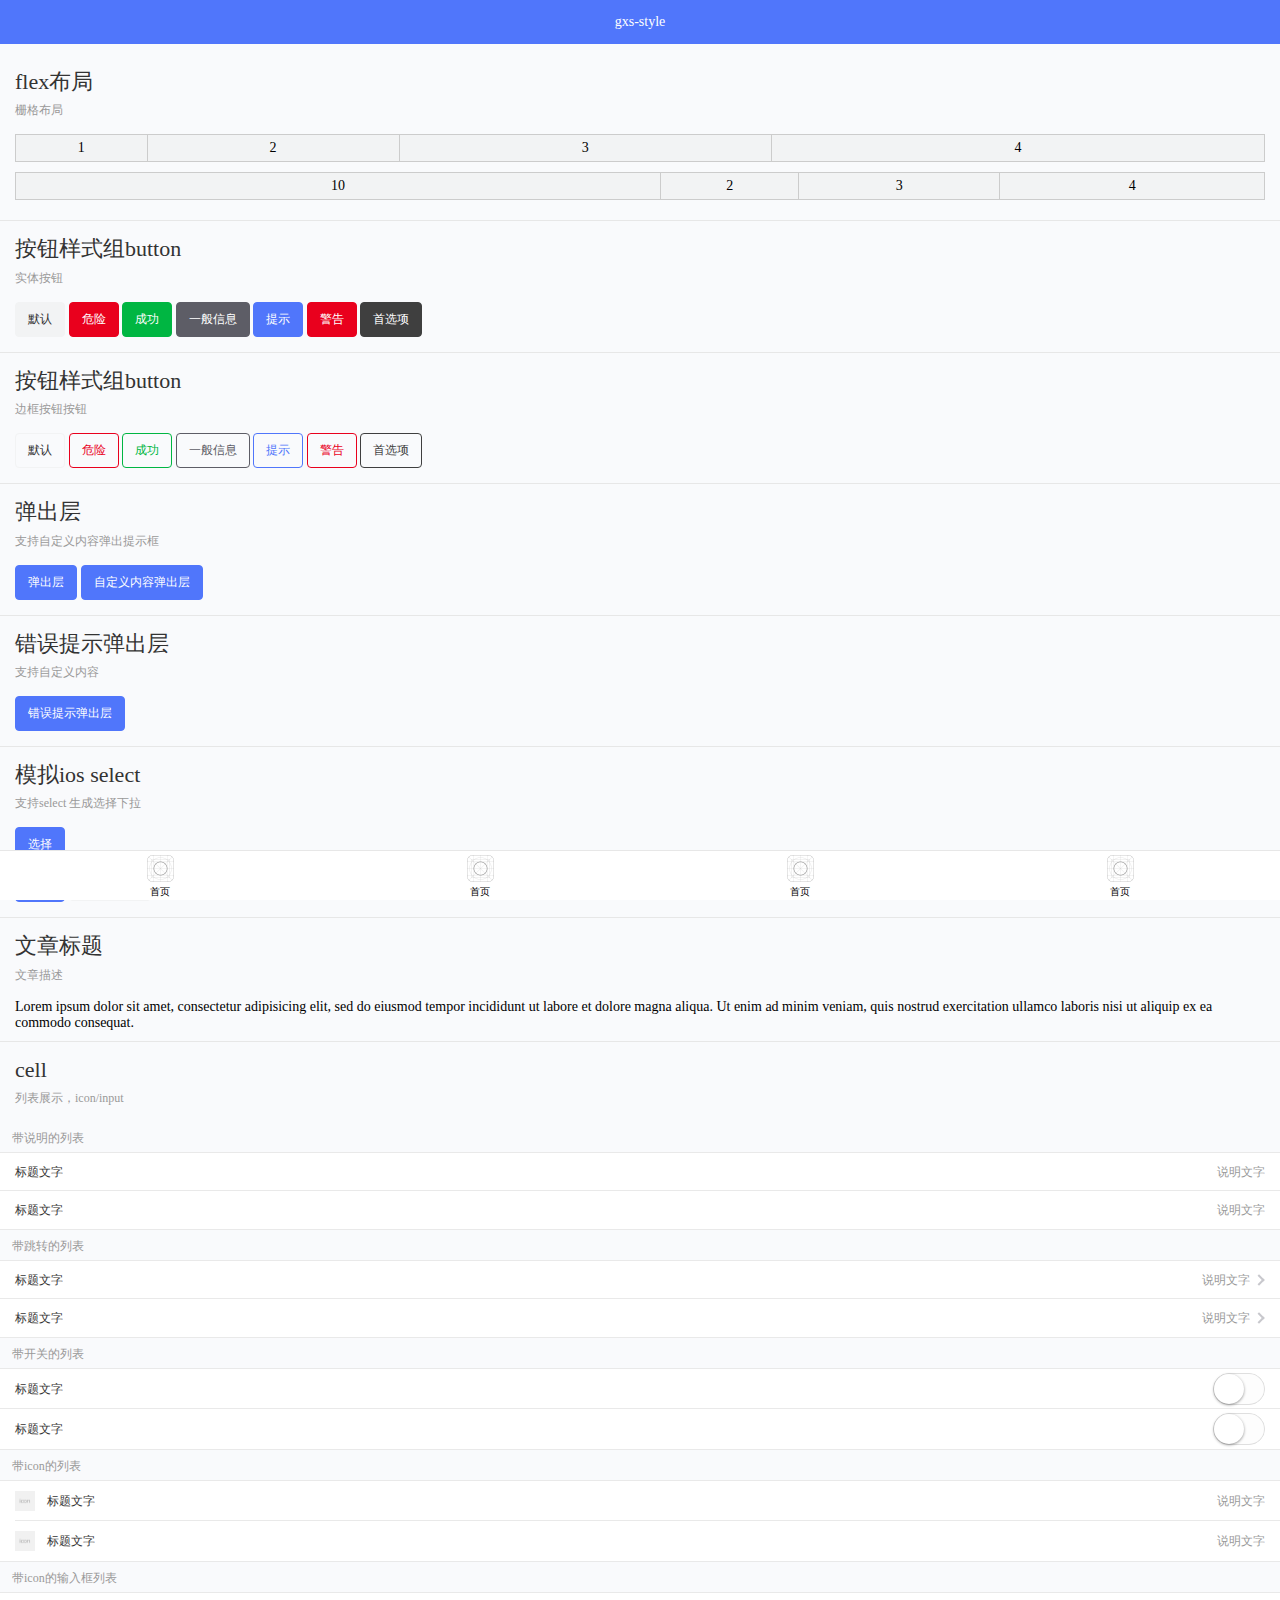
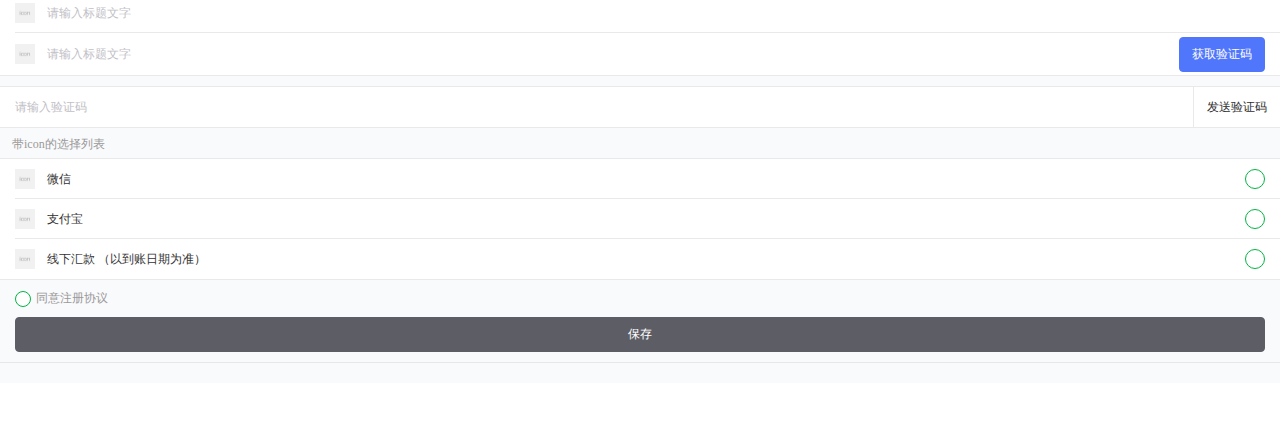
==== commit 758028a3: "增加选择列列表" ====
--- a/index.html
+++ b/index.html
@@ -114,7 +114,15 @@
                 </select>
             </div>
         </div>
-
+        <div class="article">
+            <div class="article-title">
+                <h3>文章标题</h3>
+                <p>文章描述</p>
+            </div>
+            <div class="article-content">
+                <p>Lorem ipsum dolor sit amet, consectetur adipisicing elit, sed do eiusmod tempor incididunt ut labore et dolore magna aliqua. Ut enim ad minim veniam, quis nostrud exercitation ullamco laboris nisi ut aliquip ex ea commodo consequat.</p>
+            </div>
+        </div>
         <div class="article">
             <div class="article-title">
                 <h3>cell</h3>
@@ -215,6 +223,51 @@
                         </div>
                     </div>
                 </div>
+                <div class="gxs-cells gxs-cells-input">
+                    <div class="gxs-cell gxs-cell-yzm-style">
+                        <div class="gxs-cell-bd gxs-cell-default">
+                            <input type="text" class="gxs-input" placeholder="请输入验证码">
+                        </div>
+                        <div class="gxs-cell-ft gxs-cell-yzmBtn">
+                            <button type="button" class="gxs-btn">发送验证码</button>
+                        </div>
+                    </div>
+                </div>
+                <div class="gxs-cells-title">
+                    带icon的选择列表
+                </div>
+                <div class="gxs-cells gxs-cells-check gxs-cells-icon">
+                    <label class="gxs-cell" for="checkbox-a1">
+                        <div class="gxs-cell-hd"><i class="gxs-icon"><img src="images/icon.png" alt=""></i></div>
+                        <div class="gxs-cell-bd gxs-cell-default">微信</div>
+                        <div class="gxs-cell-ft">
+                            <div class="gxs-check-warp">
+                                <input type="radio" name="order" id="checkbox-a1" class="gxs-check">
+                                <label for="checkbox-a1" class="gxs-icon"></label>
+                            </div>
+                        </div>
+                    </label>
+                    <label class="gxs-cell" for="checkbox-a2">
+                        <div class="gxs-cell-hd"><i class="gxs-icon"><img src="images/icon.png" alt=""></i></div>
+                        <div class="gxs-cell-bd gxs-cell-default">支付宝</div>
+                        <div class="gxs-cell-ft">
+                            <div class="gxs-check-warp">
+                                <input type="radio" name="order" id="checkbox-a2" class="gxs-check">
+                                <label for="checkbox-a2" class="gxs-icon"></label>
+                            </div>
+                        </div>
+                    </label>
+                    <label class="gxs-cell" for="checkbox-a3">
+                        <div class="gxs-cell-hd"><i class="gxs-icon"><img src="images/icon.png" alt=""></i></div>
+                        <div class="gxs-cell-bd gxs-cell-default">线下汇款 <span>（以到账日期为准）</span></div>
+                        <div class="gxs-cell-ft">
+                            <div class="gxs-check-warp">
+                                <input type="radio" name="order" id="checkbox-a3" class="gxs-check">
+                                <label for="checkbox-a3" class="gxs-icon"></label>
+                            </div>
+                        </div>
+                    </label>
+                </div>
                 <div class="gxs-agreement">
                     <label class="gxs-agreement-content" for="agreement">
                         <div class="gxs-check-warp">
@@ -223,6 +276,9 @@
                         </div>
                         同意注册协议
                     </label>
+                </div>
+                <div class="gxs-cells-btn">
+                    <a href="" class="gxs-btn gxs-btn-info gxs-btn-block">保存</a>
                 </div>
             </div>
         </div>
--- a/css/style.css
+++ b/css/style.css
@@ -880,6 +880,7 @@
   -webkit-border-radius: 0;
   -moz-border-radius: 0;
   border-radius: 0;
+  z-index: 99;
 }
 .gxs-selectTouchs .gxs-selectTouch-bg {
   position: absolute;
@@ -936,7 +937,7 @@
   overflow: hidden;
 }
 .gxs-selectTouchs .gxs-selectTouch-slide {
-  padding-top: 9.8rem;
+  padding-top: 98px;
   position: absolute;
   left: 0;
   right: 0;
@@ -1075,6 +1076,9 @@
   margin-top: -4px;
   right: 2px;
 }
+.gxs-cells.gxs-cells-check .gxs-cell-ft {
+  font-size: 0;
+}
 .gxs-cells.gxs-cells-input.gxs-cells-icon .gxs-cell .gxs-cell-hd {
   width: 20px;
   color: #333333;
@@ -1208,6 +1212,23 @@
   margin-top: -6px;
   margin-bottom: -7px;
 }
+.gxs-cell.gxs-cell-yzm-style {
+  padding-top: 0;
+  padding-bottom: 0;
+  padding-right: 0;
+}
+.gxs-cell.gxs-cell-yzm-style .gxs-icon-close {
+  margin-right: 15px;
+}
+.gxs-cell.gxs-cell-yzm-style .gxs-cell-yzmBtn {
+  border-left: 1px solid #e9e9e9;
+  font-size: 0;
+}
+.gxs-cell.gxs-cell-yzm-style .gxs-cell-yzmBtn .gxs-btn {
+  height: 40px;
+  margin: 0;
+  background: none;
+}
 .gxs-cell-max:after {
   left: 4.2rem !important;
 }
@@ -1279,6 +1300,9 @@
   font-size: 12px;
   color: #999999;
 }
+.gxs-agreement + .gxs-cells-btn {
+  margin-top: 0;
+}
 .gxs-agreement .gxs-agreement-content {
   display: flex;
   display: -webkit-flex;
@@ -1390,6 +1414,7 @@
   right: 0;
   background: #fff;
   border-top: 1px solid #e7e7e7;
+  z-index: 9;
 }
 .home-nav [class^=flex-] {
   height: 50px;
@@ -1484,7 +1509,8 @@
 }
 .article .article-content .gxs-cells,
 .article .article-content .gxs-cells-title,
-.article .article-content .gxs-agreement {
+.article .article-content .gxs-agreement,
+.article .article-content .gxs-cells-btn {
   margin-right: -15px;
   margin-left: -15px;
 }
